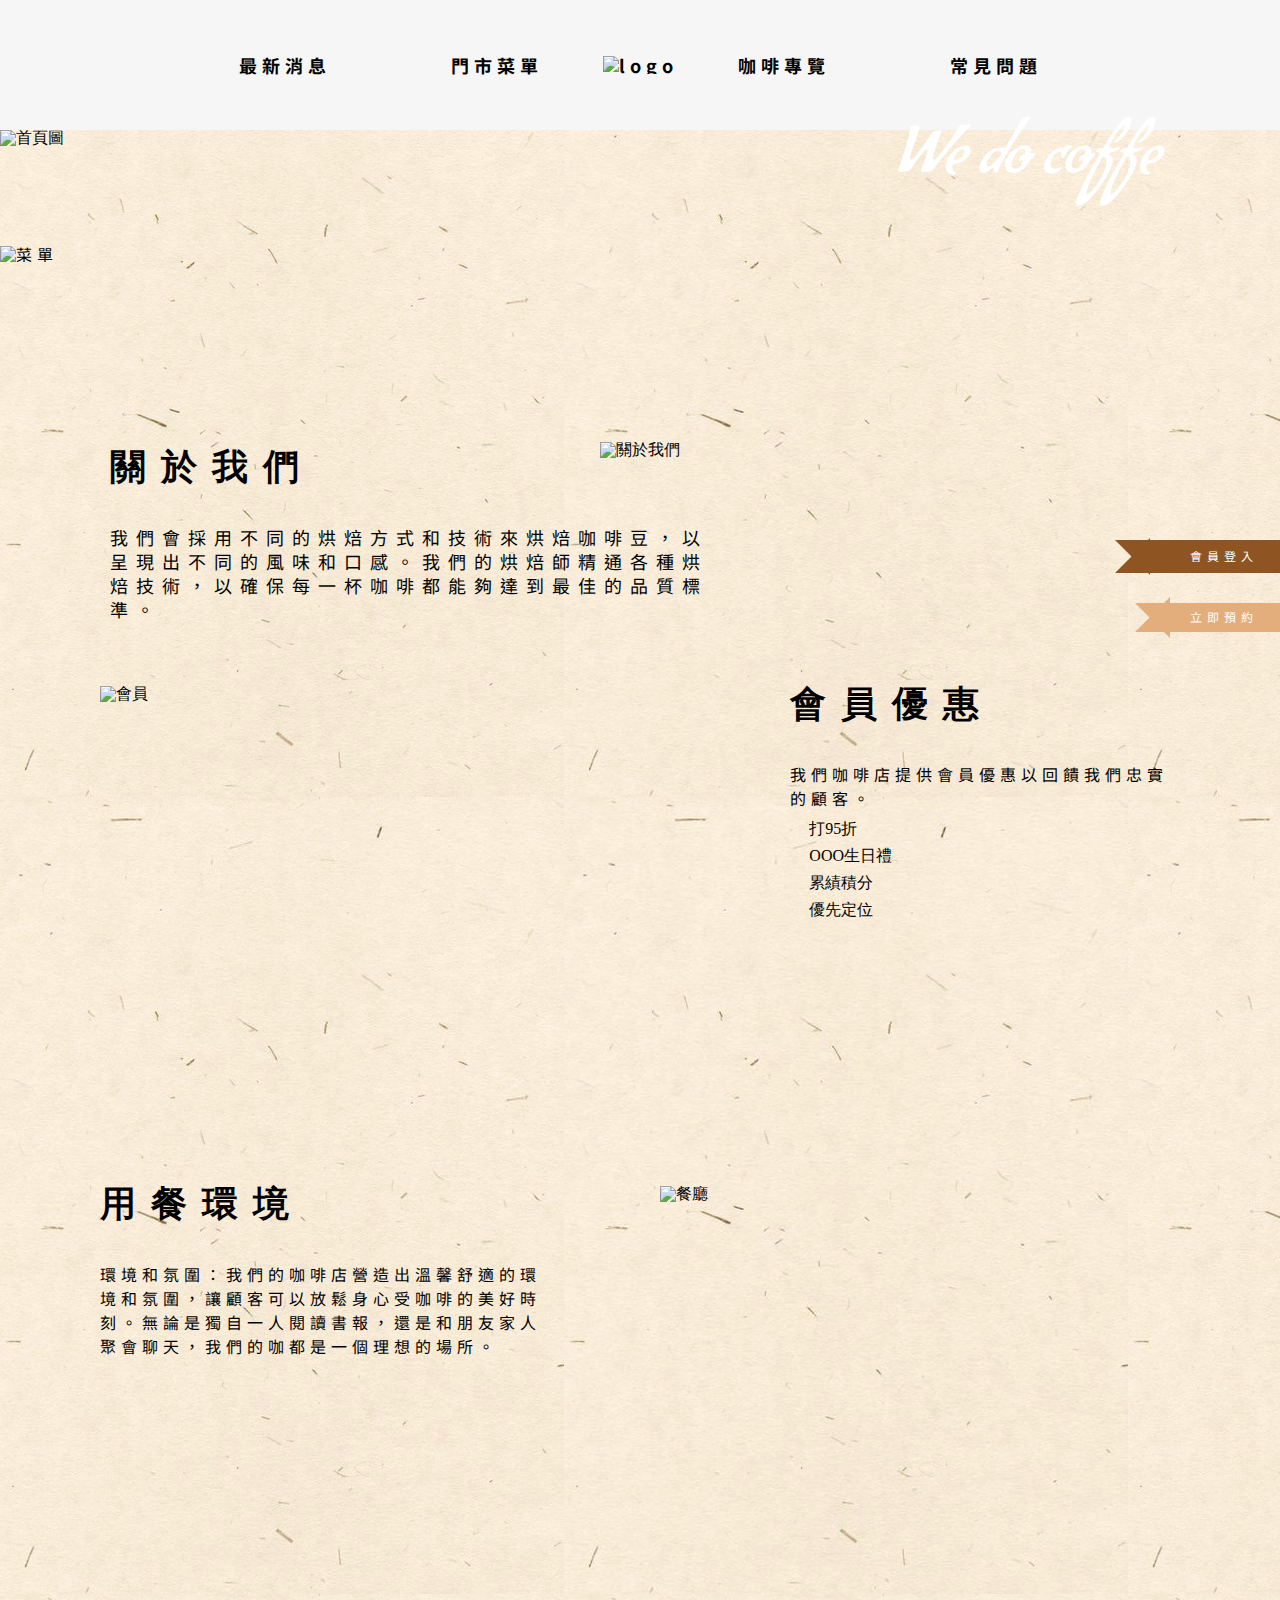
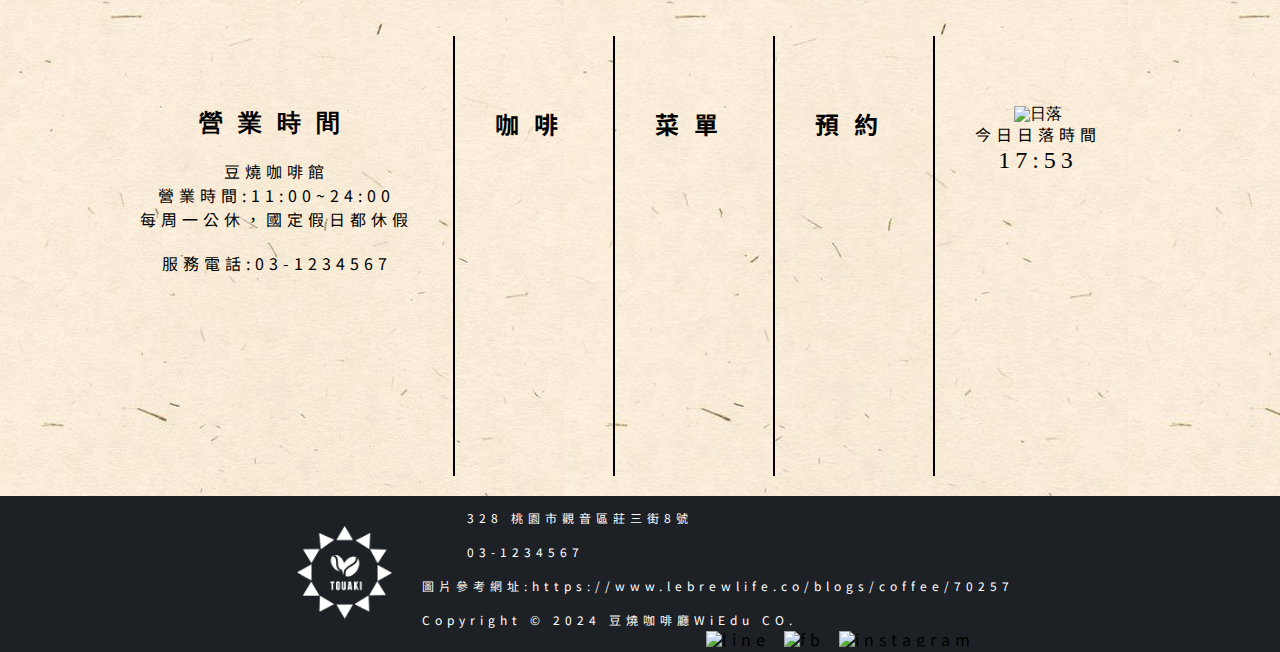
==== project/index.html @ 34b53d7e "專案" ====
<!DOCTYPE html>
<html lang="en">
<head>
    <meta charset="UTF-8">
    <meta name="viewport" content="width=device-width, initial-scale=1.0">
    <title>Document</title>
    <link rel="stylesheet" href="reset.css">
    <link rel="stylesheet" href="project.css">
    <link rel="preconnect" href="https://fonts.googleapis.com">
    <link rel="preconnect" href="https://fonts.gstatic.com" crossorigin>
    <link href="https://fonts.googleapis.com/css2?family=Condiment&display=swap" rel="stylesheet">
    <link rel="stylesheet" href="https://cdnjs.cloudflare.com/ajax/libs/font-awesome/6.5.2/css/all.min.css" integrity="sha512-SnH5WK+bZxgPHs44uWIX+LLJAJ9/2PkPKZ5QiAj6Ta86w+fsb2TkcmfRyVX3pBnMFcV7oQPJkl9QevSCWr3W6A==" crossorigin="anonymous" referrerpolicy="no-referrer" />
    <link rel="preconnect" href="https://fonts.googleapis.com">
    <link rel="preconnect" href="https://fonts.gstatic.com" crossorigin>
    <link href="https://fonts.googleapis.com/css2?family=Noto+Sans+TC:wght@100..900&display=swap" rel="stylesheet">

</head>
<body>
        <div class="head">
            <nav>
                <a href="#"><span data-txt="最新消息">最新消息</span></a>
                <a href="#"><span data-txt="門市菜單">門市菜單</span></a>
                <a href="#" class="logo"><img src="/photo/touaki (2).png" alt="logo"></a>
                <a href="#"><span data-txt="咖啡專覽">咖啡專覽</span></a>
                <a href="#"><span data-txt="常見問題">常見問題</span></a>
            </nav>
            <div class="front-img">
                <img src="/photo/db.jpg" alt="首頁圖">
                <span class="text">We do coffe</span>
            </div>
            <div class="ribbon">
                <div class="content">
                    <a href="#">
                        <img src="/photo/member1.png" alt="">會員登入</div>
                    </a>
                </div>
            <div class="ribbons">
                <div class="content-rib">
                    <a href="#">
                        <img src="/photo/datd.png" alt="">立即預約</div>
                    </a>
                </div>
        </div>
        <div class="contents">
            <div class="menu-a">
                <a href="#" >
                    <img src="/photo/Group 217.jpg" alt="菜單">
                </a>
            </div>
            <div class="about">
            <div class="about-text">
                <h3>關於我們</h3>
                <p class="lines">我們會採用不同的烘焙方式和技術來烘焙咖啡豆，以呈現出不同的風味和口感。我們的烘焙師精通各種烘焙技術，以確保每一杯咖啡都能夠達到最佳的品質標準。</p>
            </div>
            <div class="about-img">
                <img src="/photo/aboutcoffe.png" alt="關於我們">
            </div>
            </div>   
            <div class="member">
                <img src="/photo/threecoffe.jpg" alt="會員">
                <div class="member-text">
                    <h3>會員優惠</h3>
                    <p>我們咖啡店提供會員優惠以回饋我們忠實的顧客。</p>
                    <ul class="member-li">
                        <li><img src="/photo/Group.png" alt="">打95折</li>
                        <li><img src="/photo/Vector.png" alt="">OOO生日禮</li>
                        <li><img src="/photo/Vector (1).png" alt="">累績積分</li>
                        <li><img src="/photo/clarity_calendar-line.png" alt="">優先定位</li>
                    </ul>
                </div>
            </div>
            <div class="meal">
                <div class="meal-text">
                    <h3>用餐環境</h3>
                    <p>環境和氛圍：我們的咖啡店營造出溫馨舒適的環境和氛圍，讓顧客可以放鬆身心受咖啡的美好時刻。無論是獨自一人閱讀書報，還是和朋友家人聚會聊天，我們的咖都是一個理想的場所。</p></div>  
                    <div class="meal-img">
                        <img src="/photo/cafe-restaurant-.jpg" alt="餐廳">
                    </div>
                </div>
            </div>  
            <div class="footer">
                <div class="opentime">
                    <i class="fa-regular fa-clock"></i>
                    <h3>營業時間</h3>
                    <p>
                    豆燒咖啡館 
                    營業時間:11:00~24:00
                    每周一公休，國定假日都休假
                    </p>
                    <p>服務電話:03-1234567</p>
                </div>
                <div class="cafe">
                    <a href="#">
                        <i class="fa-solid fa-mug-saucer"></i>
                        <h3>咖啡</h3>
                    </a>
                </div>
                <div class="menu-link">
                    <a href="#">
                        <i class="fa-solid fa-utensils"></i>
                        <h3>菜單</h3>
                    </a>
                </div>
                <div class="reserve">
                    <a href="#">
                        <i class="fa-regular fa-calendar"></i>
                        <h3>預約</h3>
                    </a>
                </div>
                <div class="time">
                    <img src="/photo/solar_sun-fog-linear.png" alt="日落">
                    <p>今日日落時間</p>
                    <p class="time-nb">17:53</p>
                </div>
            </div>
            <div class="footer-logo">
                <img src="photo/touaki.png" alt="logo">
                <div class="address">
                    <div class="logo-map"><img src="/photo/phone.png" alt=""><p>328 桃園市觀音區莊三街8號</p></div>
                    <div class="logo-phone"><img src="/photo/map.png" alt=""><p>03-1234567</p></div>
                    <p>圖片參考網址:https://www.lebrewlife.co/blogs/coffee/70257</p>
                    <p>Copyright © 2024 豆燒咖啡廳WiEdu CO.</p>
                </div>
                <div class="account-icon">
                    <a href="#"><img src="/photo/Vector (4).png" alt="line"></a>
                    <a href="#"><img src="/photo/Vector (2).png" alt="fb"></a>
                    <a href="#"><img src="/photo/Vector (3).png" alt="instagram"></a>
                </div>
            </div>   
        </div>
    </div>
</body>
</html>
---- project/project.css ----
body{
    background-image: url(photo/bgimg.jpg);
    /* position: relative; */
}
nav a{
    font-size: 18px;
    margin: 0 50px;
    font-family: "Noto Sans TC", sans-serif;
    font-optical-sizing: auto; /* 控制字體在不同設備上呈現效果 */
    font-weight: 700; /* Font-weight屬性可以設定字體的粗細變化 */
    font-style: normal;
    overflow: hidden;
    position: relative;
}
nav a span {
    display: block;
    padding: 10px;
    transition: .4s;
}
nav a span::after{ 
    content: attr(data-txt);
    display: block;
    padding: 10px;
    position: absolute;
    left: 0;
    right: 0;
    top: 100%;
    color: #3a3eca;
}
nav a:hover span{
    translate: 0 -100%;/* 重新定義座標位址 */
}
nav {
    background-color: #f6f6f6;
    height: 100px;
    padding: 15px;
    display: flex;
    align-items: center;
    justify-content: center;
}
.front-img {
    width:100%;
    max-width: 100%;
    position: relative;
}
img {
    width: 100%;
}
a{
    color: black;
    letter-spacing: 5px;
    text-decoration: none;
    font-family: "Noto Sans TC", sans-serif;
}
p {
    line-height: 24px;
    letter-spacing: 5px;/* 文字間距 */
    font-family: "Noto Sans TC", sans-serif;
    
}
.menu-a {
    margin: 100px 0px;
    /* background-color: #fa0; */
}
.menu-a a {
    display: inline-block; /* 让a元素成为區塊元素 */
    transition: opacity 0.3s; /* 添加渡過效果 */
}

.menu-a a:hover {
    opacity: 0.5; /* 设置悬停时的透明度 */
}
.text {
    font-size: 64px;
    color: #fff;
    position: absolute; 
    top: 15%;
    left: 70%; 
    width: 30%;
    text-align: start;
    font-family: "Condiment", cursive;
}
.logo {
    margin: 0px;
}
.ribbon {
    position: relative;
    position: fixed;
    top:60%;
    right: 0;
    width: 100px;
    padding: 10px 0px 10px 30px;
    background: #8E5421;
    font-size: 12px;
}
.content-rib a:hover , .content a:hover{
    color: #0b0b0b;
}
.content a , .content-rib a{
    color: #fff;
    margin-right: 5px;
    text-decoration : none;
}
.content:before {
    content: "";
    position: absolute;
    border-style: solid;
    border-color: #8E5421 transparent;
    top: 0px ;
    left: -35px;
    border-width: 35px 0 0 35px;
}
.content:after {
    content: "";
    position: absolute;
    border-style: solid;
    border-color: #8E5421 transparent;
    bottom: 0px;
    left: -35px;
    border-width: 0px 0px 35px 35px;
}
.ribbon img {
    width: 12px;
    margin-right: 10px;
    padding-top: 5px;
}
.ribbons {
    position: relative;
    position: fixed;
    top:67%;
    right: 0;
    width: 100px;
    padding: 8px 0px 8px 10px; 
    background: #E4AD7C;
    font-size: 12px;
}
.content-rib:before {
    content: "";
    position: absolute;
    border-style: solid;
    border-color: #E4AD7C transparent;
    top: 0px ;
    left: -35px;
    border-width: 35px 0 0 35px;
}
.content-rib:after{
    content: "";
    position: absolute;
    border-style: solid;
    border-color: #E4AD7C transparent;
    bottom: 0px;
    left: -35px;
    border-width: 0px 0px 35px 35px;
}
.ribbons img {
    width: 12px;
    margin-right: 10px;
    padding-top: 7px;
}
/* 關於我們 */
.about {
    display: flex;
}
.about-img img {
width: 100%;
height: auto;
/* background-color: blue; */
}
.about{
    display: flex;
    align-items: center;
    margin-bottom: 150px;
}
.about-text{
    text-align: left;
    width: 600px;
    position: relative;
    left:110px;
    top: 85px;
}

h3 {
    font-size: 36px;
    font-weight: bold;
    padding: 0 0 40px;
    letter-spacing: 15px;
    
}
.lines {
    font-size: 18px;
    letter-spacing: 8px;
}
/* 會員優惠 */
.member {
    display: flex;
    text-align: left;
    margin:0 100px;
}
.member .member-text img {
width: 14px;
height: 14px;
}
.member img {
    width: 700px;
    height: 400px;
    max-width: 100%;
    object-fit: cover; /* 適應到其使用高度和寬度確定的方塊 */
}
.member-text{
    margin-left: 100px ;
}
.member-li img{
    padding-right: 5px;
    margin-top:10px ;
    max-width: 100%;
}
/* 用餐環境 */
.meal {
    display: flex;
    margin: 100px;
    margin-bottom: 50px;
}
.meal-text{
    width: 460px;
    padding-right: 100px;
    
}
.meal-img{
    height: 400px;
}
/* 頁尾 */
.footer {
    display: flex;
    margin: 20px 100px;
    text-align: center;
    align-items: center;
}
.footer h3{
    font-size: 24px;
    padding: 0;
}
.footer i{
    font-size: 35px;
    margin-bottom: 20px;
    margin-right: 8px;
}
.cafe i , .menu-link i , .reserve i {
    padding-top: 60px;
}
.footer > div {
    height: 40vh;
    padding: 40px;
    border-right: 2px solid black;
}
.time img {
    width: 80px;
    padding-top: 30px;
}
.footer .time  {
    border: none;
}
.time-nb {
    font-family: "Red Hat Display";
    line-height: 1.2;
    font-weight: 500;
    font-size: 24px;
}
.opentime p{
    white-space: pre-line; /*合併空白序列，但是保留换行。*/
    margin-bottom: 20px;
}
.footer-logo {
    background-color: #1D2126;
    display: flex;
    justify-content: center;
    position: relative;
}
.logo-map ,.logo-phone{
    display: flex;
    align-items: center;
}
.footer-logo .address p{
    padding-top: 10px;
    color: #fff;
    font-size: 12px;
    
}
.address img{
    width: 25px;
    padding: 10px;
}
.footer-logo >img {
    width: 95px;
    margin: 30px;
    max-width: 100%;
}
.account-icon{
    position: absolute;
    right: 300px;
    bottom: 0px;
}
.account-icon img{
    width: 15px;
    padding: 5px;
}
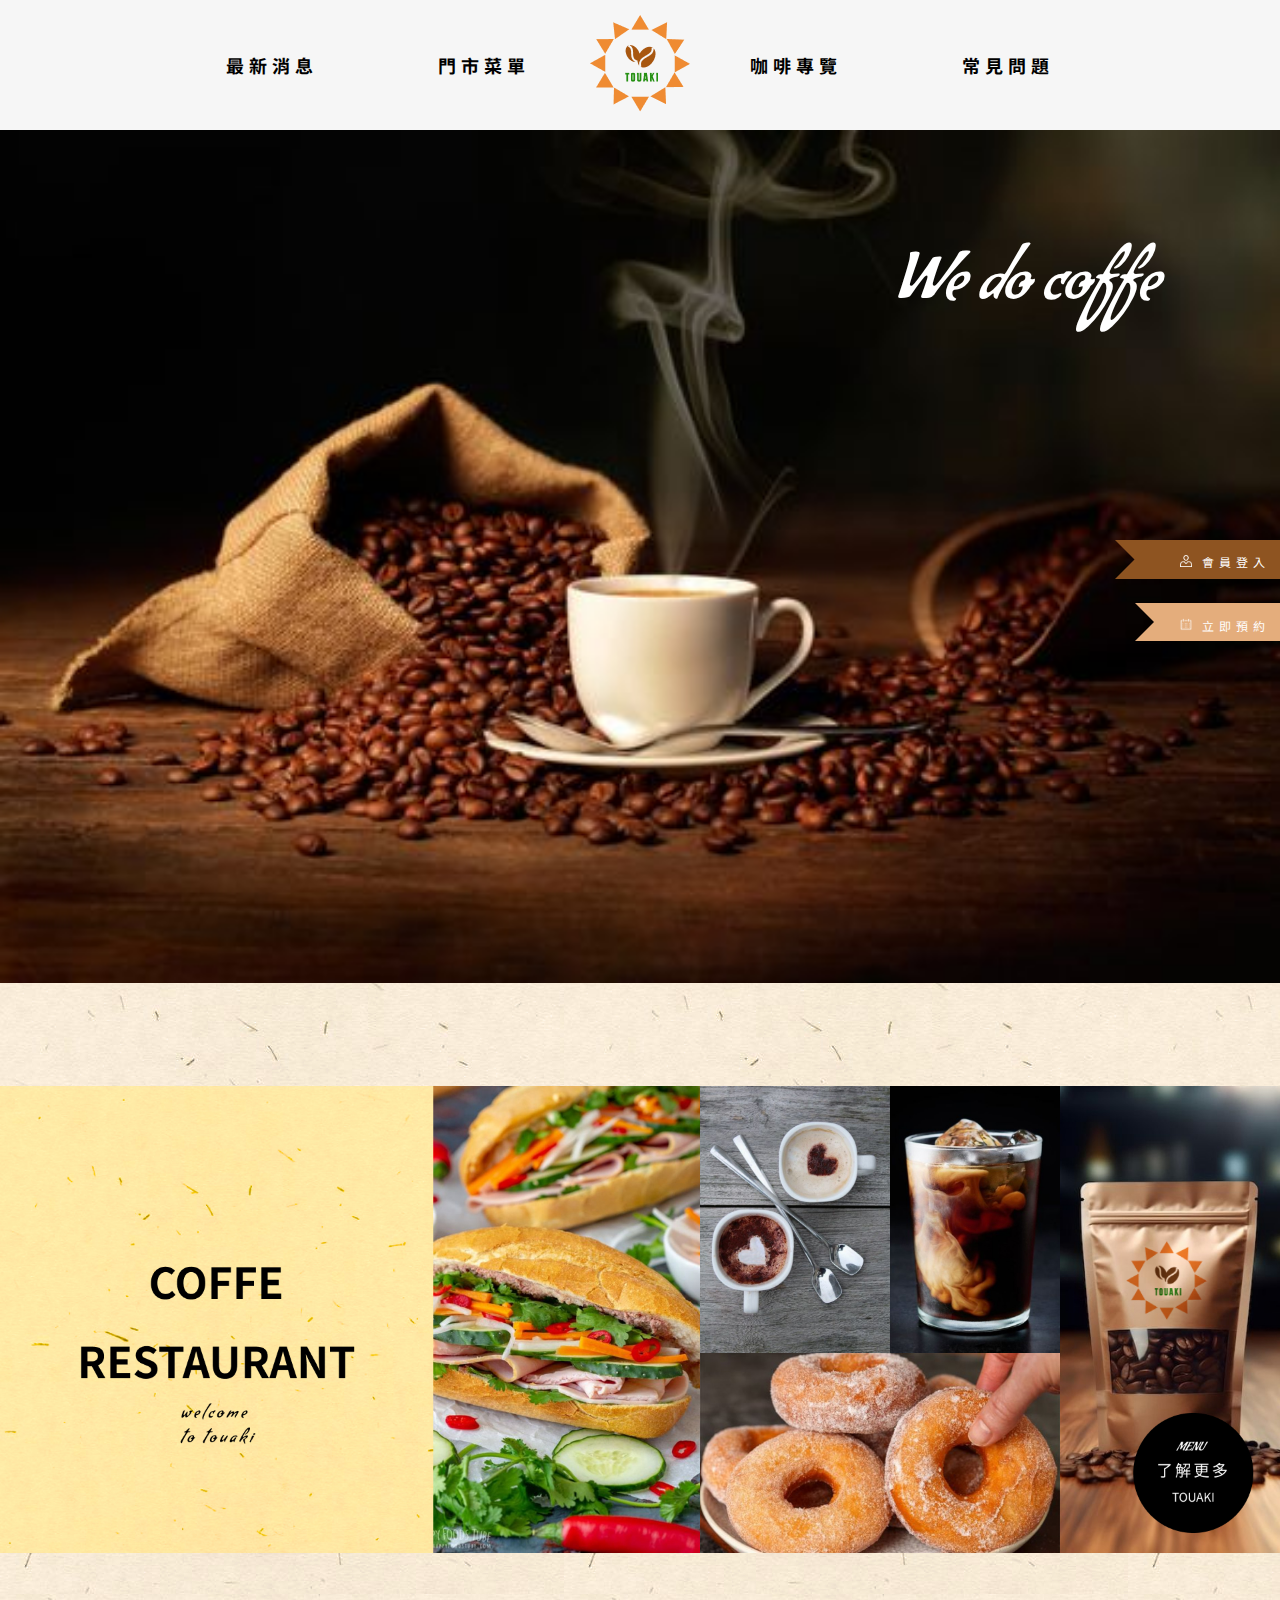
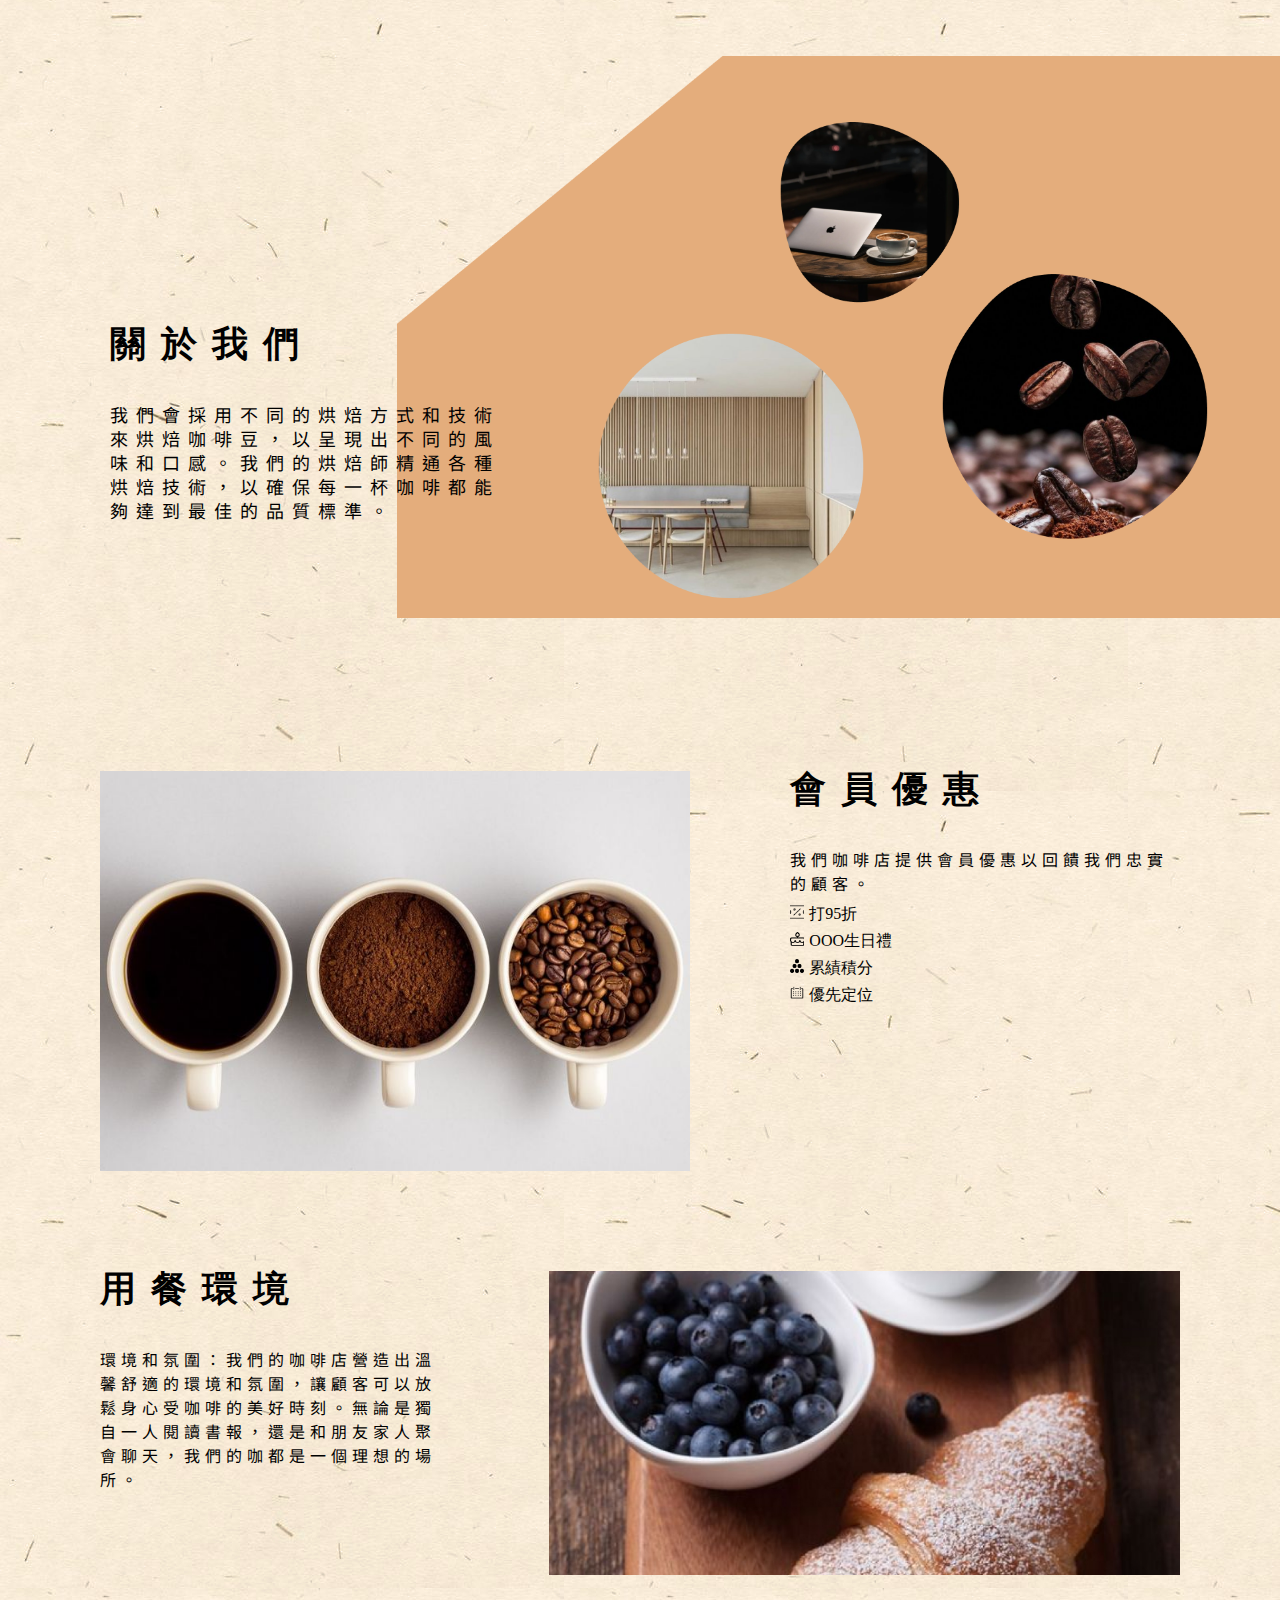
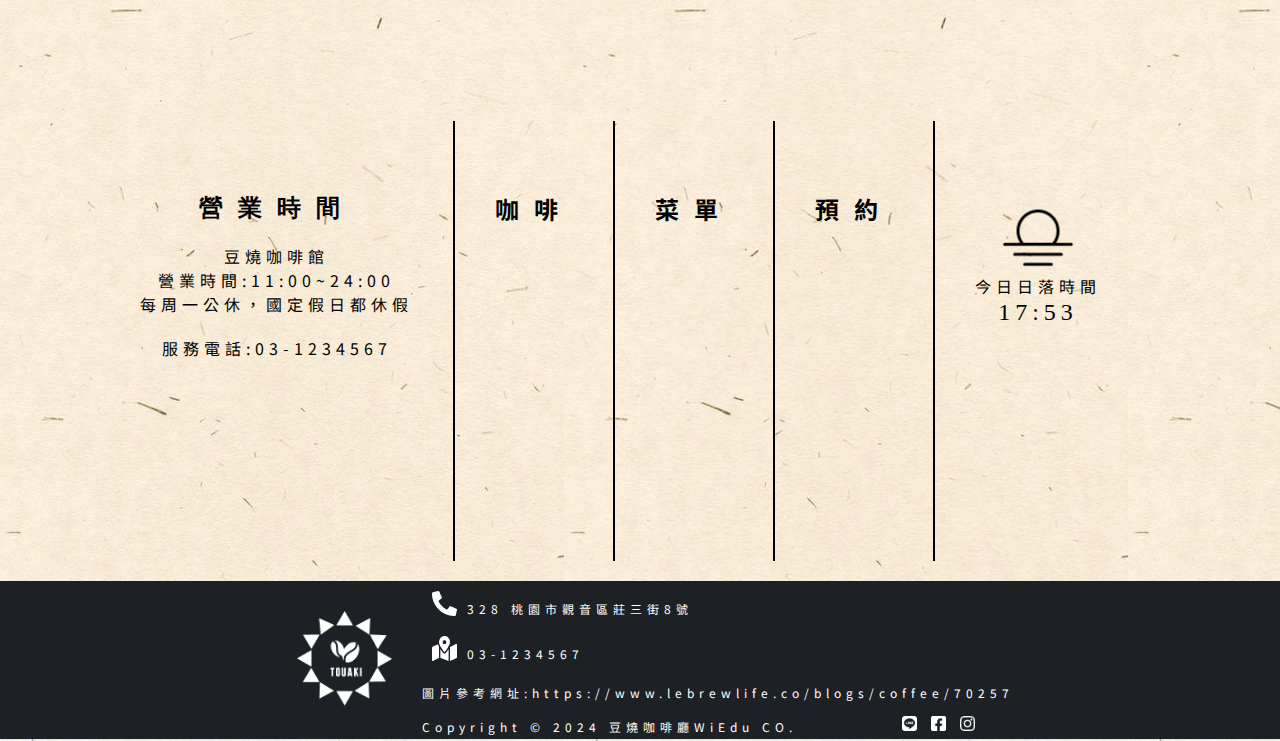
==== commit 2a125757: "1234" ====
--- a/project/index.html
+++ b/project/index.html
@@ -20,31 +20,31 @@
             <nav>
                 <a href="#"><span data-txt="最新消息">最新消息</span></a>
                 <a href="#"><span data-txt="門市菜單">門市菜單</span></a>
-                <a href="#" class="logo"><img src="/photo/touaki (2).png" alt="logo"></a>
+                <a href="#" class="logo"><img src="photo/touaki (2).png" alt="logo"></a>
                 <a href="#"><span data-txt="咖啡專覽">咖啡專覽</span></a>
                 <a href="#"><span data-txt="常見問題">常見問題</span></a>
             </nav>
             <div class="front-img">
-                <img src="/photo/db.jpg" alt="首頁圖">
+                <img src="photo/db.jpg" alt="首頁圖">
                 <span class="text">We do coffe</span>
             </div>
             <div class="ribbon">
                 <div class="content">
                     <a href="#">
-                        <img src="/photo/member1.png" alt="">會員登入</div>
+                        <img src="photo/member1.png" alt="">會員登入</div>
                     </a>
                 </div>
             <div class="ribbons">
                 <div class="content-rib">
                     <a href="#">
-                        <img src="/photo/datd.png" alt="">立即預約</div>
+                        <img src="photo/datd.png" alt="">立即預約</div>
                     </a>
                 </div>
         </div>
         <div class="contents">
             <div class="menu-a">
                 <a href="#" >
-                    <img src="/photo/Group 217.jpg" alt="菜單">
+                    <img src="photo/Group 217.jpg" alt="菜單">
                 </a>
             </div>
             <div class="about">
@@ -53,19 +53,19 @@
                 <p class="lines">我們會採用不同的烘焙方式和技術來烘焙咖啡豆，以呈現出不同的風味和口感。我們的烘焙師精通各種烘焙技術，以確保每一杯咖啡都能夠達到最佳的品質標準。</p>
             </div>
             <div class="about-img">
-                <img src="/photo/aboutcoffe.png" alt="關於我們">
+                <img src="photo/aboutcoffe.png" alt="關於我們">
             </div>
             </div>   
             <div class="member">
-                <img src="/photo/threecoffe.jpg" alt="會員">
+                <img src="photo/threecoffe.jpg" alt="會員">
                 <div class="member-text">
                     <h3>會員優惠</h3>
                     <p>我們咖啡店提供會員優惠以回饋我們忠實的顧客。</p>
                     <ul class="member-li">
-                        <li><img src="/photo/Group.png" alt="">打95折</li>
-                        <li><img src="/photo/Vector.png" alt="">OOO生日禮</li>
-                        <li><img src="/photo/Vector (1).png" alt="">累績積分</li>
-                        <li><img src="/photo/clarity_calendar-line.png" alt="">優先定位</li>
+                        <li><img src="photo/Group.png" alt="">打95折</li>
+                        <li><img src="photo/Vector.png" alt="">OOO生日禮</li>
+                        <li><img src="photo/Vector (1).png" alt="">累績積分</li>
+                        <li><img src="photo/clarity_calendar-line.png" alt="">優先定位</li>
                     </ul>
                 </div>
             </div>
@@ -74,7 +74,7 @@
                     <h3>用餐環境</h3>
                     <p>環境和氛圍：我們的咖啡店營造出溫馨舒適的環境和氛圍，讓顧客可以放鬆身心受咖啡的美好時刻。無論是獨自一人閱讀書報，還是和朋友家人聚會聊天，我們的咖都是一個理想的場所。</p></div>  
                     <div class="meal-img">
-                        <img src="/photo/cafe-restaurant-.jpg" alt="餐廳">
+                        <img src="photo/cafe-restaurant-.jpg" alt="餐廳">
                     </div>
                 </div>
             </div>  
@@ -108,7 +108,7 @@
                     </a>
                 </div>
                 <div class="time">
-                    <img src="/photo/solar_sun-fog-linear.png" alt="日落">
+                    <img src="photo/solar_sun-fog-linear.png" alt="日落">
                     <p>今日日落時間</p>
                     <p class="time-nb">17:53</p>
                 </div>
@@ -116,15 +116,15 @@
             <div class="footer-logo">
                 <img src="photo/touaki.png" alt="logo">
                 <div class="address">
-                    <div class="logo-map"><img src="/photo/phone.png" alt=""><p>328 桃園市觀音區莊三街8號</p></div>
-                    <div class="logo-phone"><img src="/photo/map.png" alt=""><p>03-1234567</p></div>
+                    <div class="logo-map"><img src="photo/phone.png" alt=""><p>328 桃園市觀音區莊三街8號</p></div>
+                    <div class="logo-phone"><img src="photo/map.png" alt=""><p>03-1234567</p></div>
                     <p>圖片參考網址:https://www.lebrewlife.co/blogs/coffee/70257</p>
                     <p>Copyright © 2024 豆燒咖啡廳WiEdu CO.</p>
                 </div>
                 <div class="account-icon">
-                    <a href="#"><img src="/photo/Vector (4).png" alt="line"></a>
-                    <a href="#"><img src="/photo/Vector (2).png" alt="fb"></a>
-                    <a href="#"><img src="/photo/Vector (3).png" alt="instagram"></a>
+                    <a href="#"><img src="photo/Vector (4).png" alt="line"></a>
+                    <a href="#"><img src="photo/Vector (2).png" alt="fb"></a>
+                    <a href="#"><img src="photo/Vector (3).png" alt="instagram"></a>
                 </div>
             </div>   
         </div>
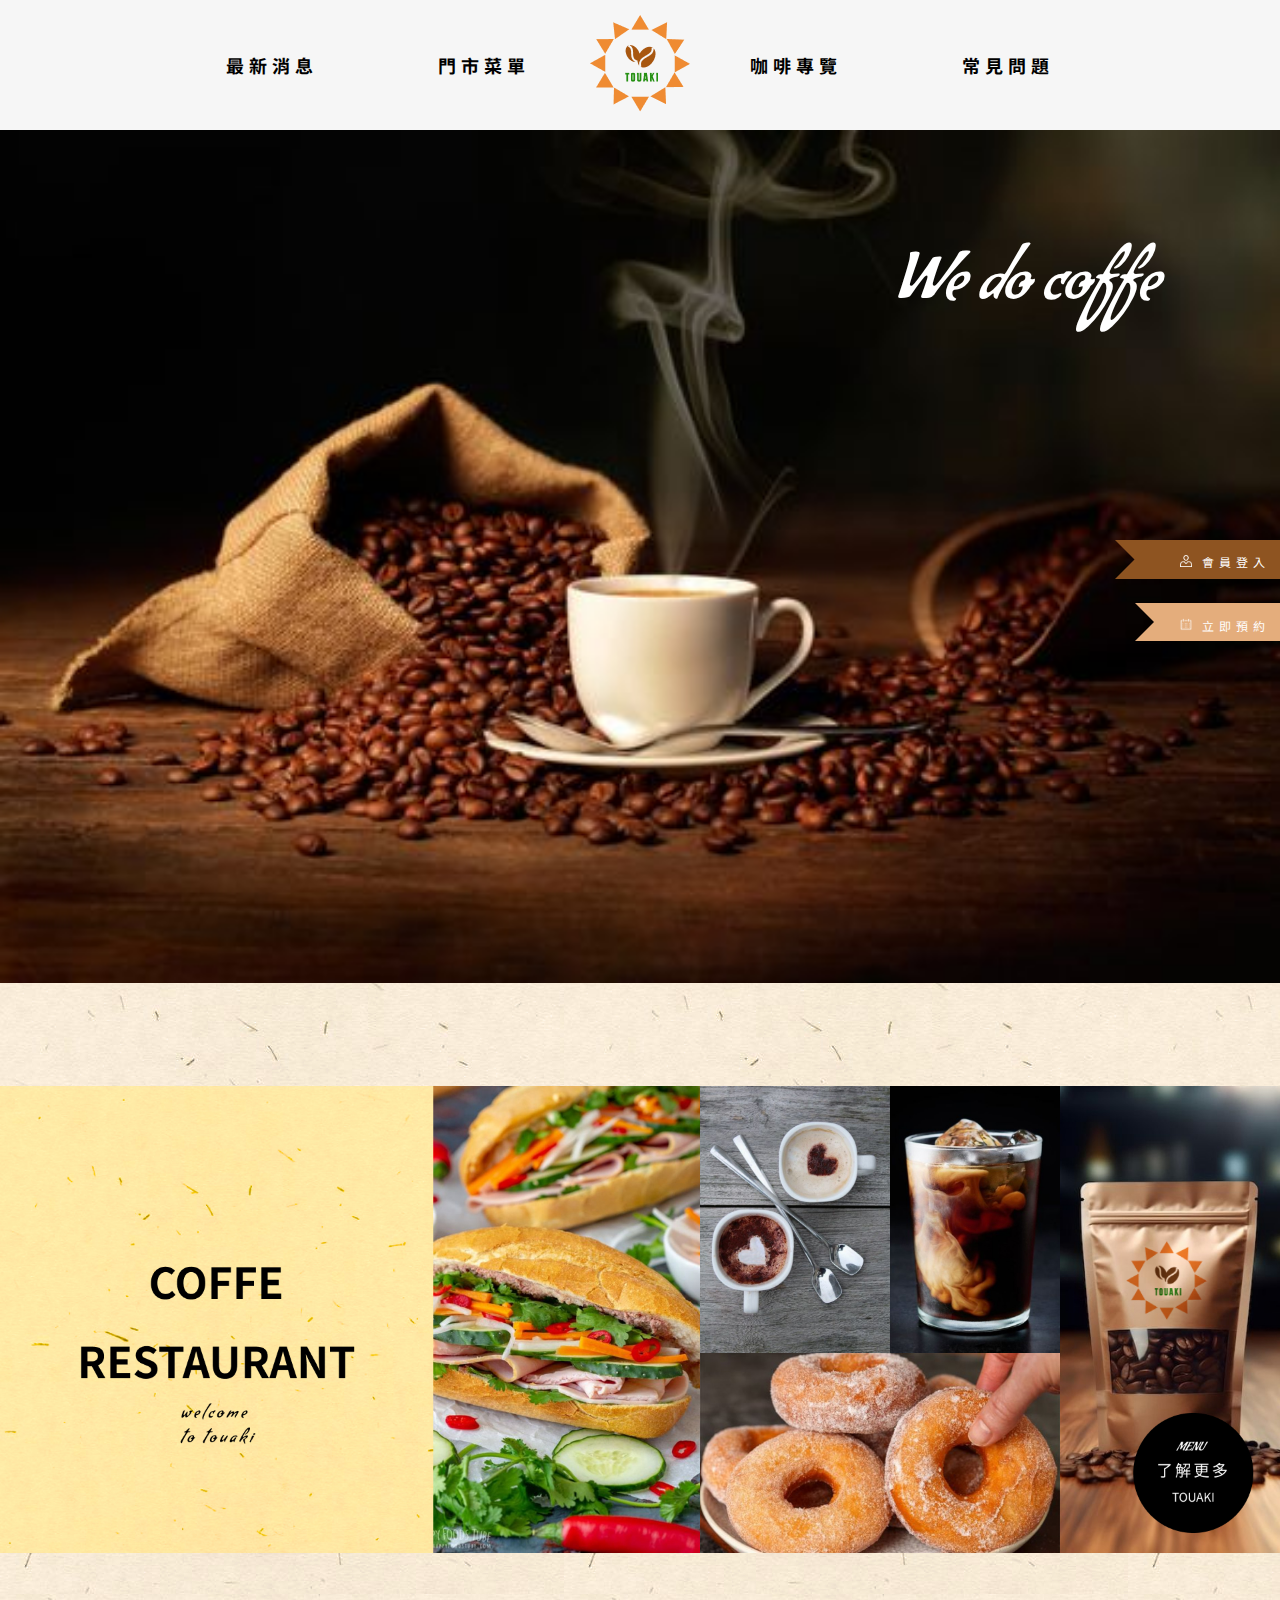
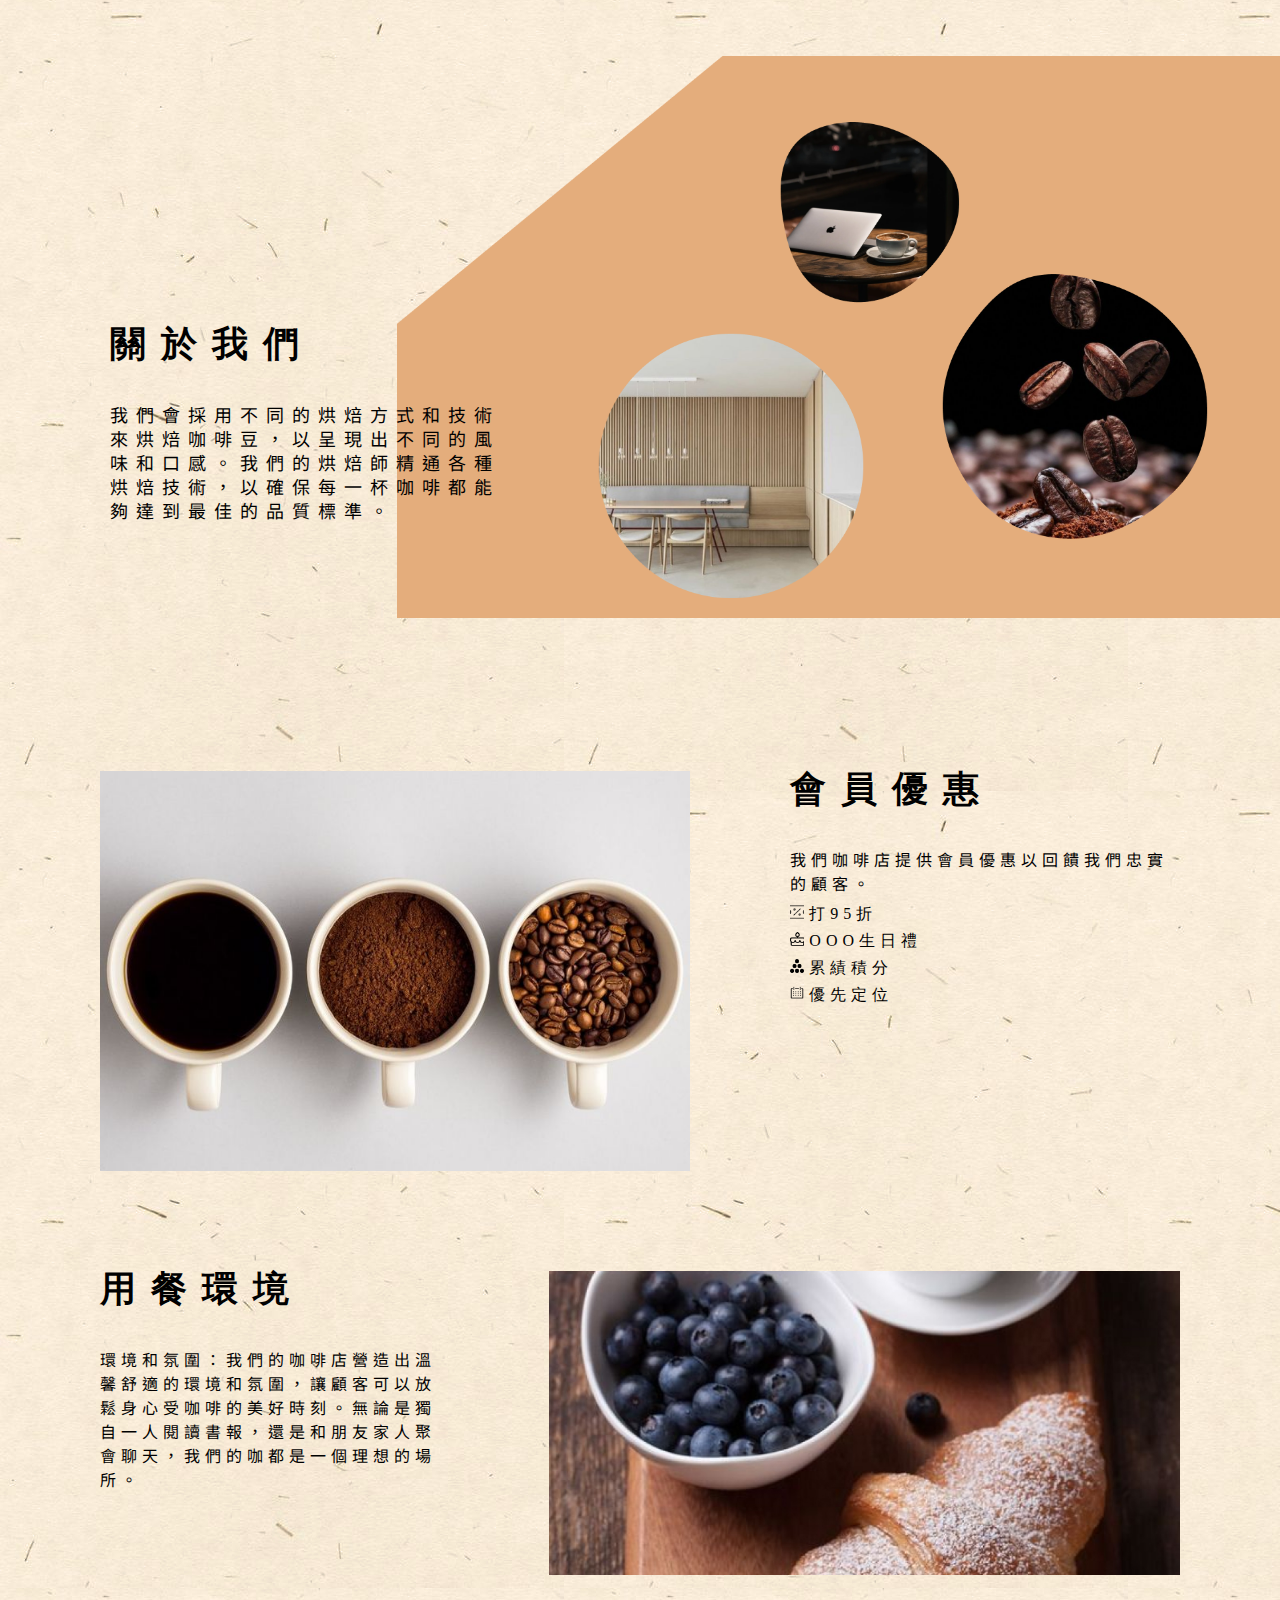
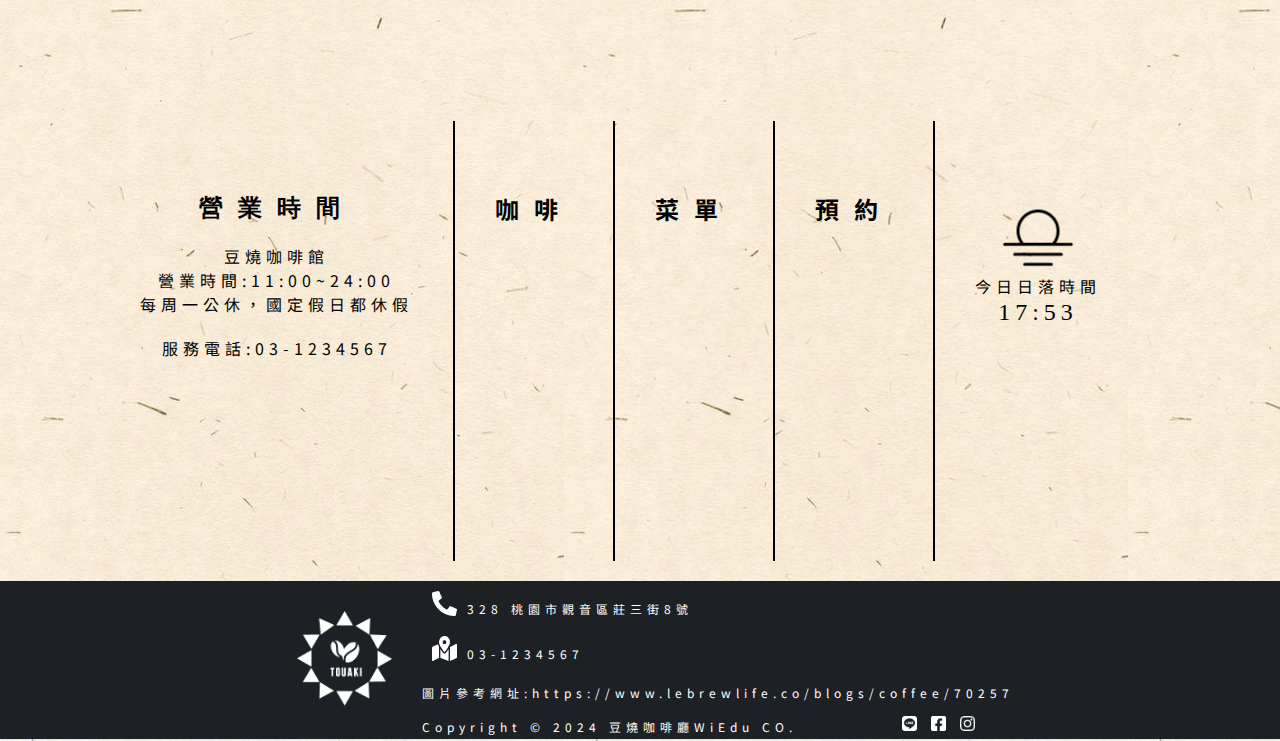
==== commit f71aa3c3: "111" ====
--- a/project/index.html
+++ b/project/index.html
@@ -18,9 +18,9 @@
 <body>
         <div class="head">
             <nav>
-                <a href="#"><span data-txt="最新消息">最新消息</span></a>
+                <a href="https://rahaydn.github.io/cid101/project/news.html"><span data-txt="最新消息">最新消息</span></a>
                 <a href="#"><span data-txt="門市菜單">門市菜單</span></a>
-                <a href="#" class="logo"><img src="photo/touaki (2).png" alt="logo"></a>
+                <a href="https://rahaydn.github.io/cid101/project/index.html" class="logo"><img src="photo/touaki (2).png" alt="logo"></a>
                 <a href="#"><span data-txt="咖啡專覽">咖啡專覽</span></a>
                 <a href="#"><span data-txt="常見問題">常見問題</span></a>
             </nav>
@@ -62,10 +62,10 @@
                     <h3>會員優惠</h3>
                     <p>我們咖啡店提供會員優惠以回饋我們忠實的顧客。</p>
                     <ul class="member-li">
-                        <li><img src="photo/Group.png" alt="">打95折</li>
-                        <li><img src="photo/Vector.png" alt="">OOO生日禮</li>
-                        <li><img src="photo/Vector (1).png" alt="">累績積分</li>
-                        <li><img src="photo/clarity_calendar-line.png" alt="">優先定位</li>
+                        <li><img src="photo/Group.png" alt=""><span>打95折</span></li>
+                        <li><img src="photo/Vector.png" alt=""><span>OOO生日禮</span></li>
+                        <li><img src="photo/Vector (1).png" alt=""><span>累績積分</span></li>
+                        <li><img src="photo/clarity_calendar-line.png" alt=""><span>優先定位</span></li>
                     </ul>
                 </div>
             </div>
--- a/project/project.css
+++ b/project/project.css
@@ -209,6 +209,12 @@
 .member-text{
     margin-left: 100px ;
 }
+.member-li li{
+    vertical-align:middle
+}
+.member-li span{
+    letter-spacing: 5px;
+}
 .member-li img{
     padding-right: 5px;
     margin-top:10px ;
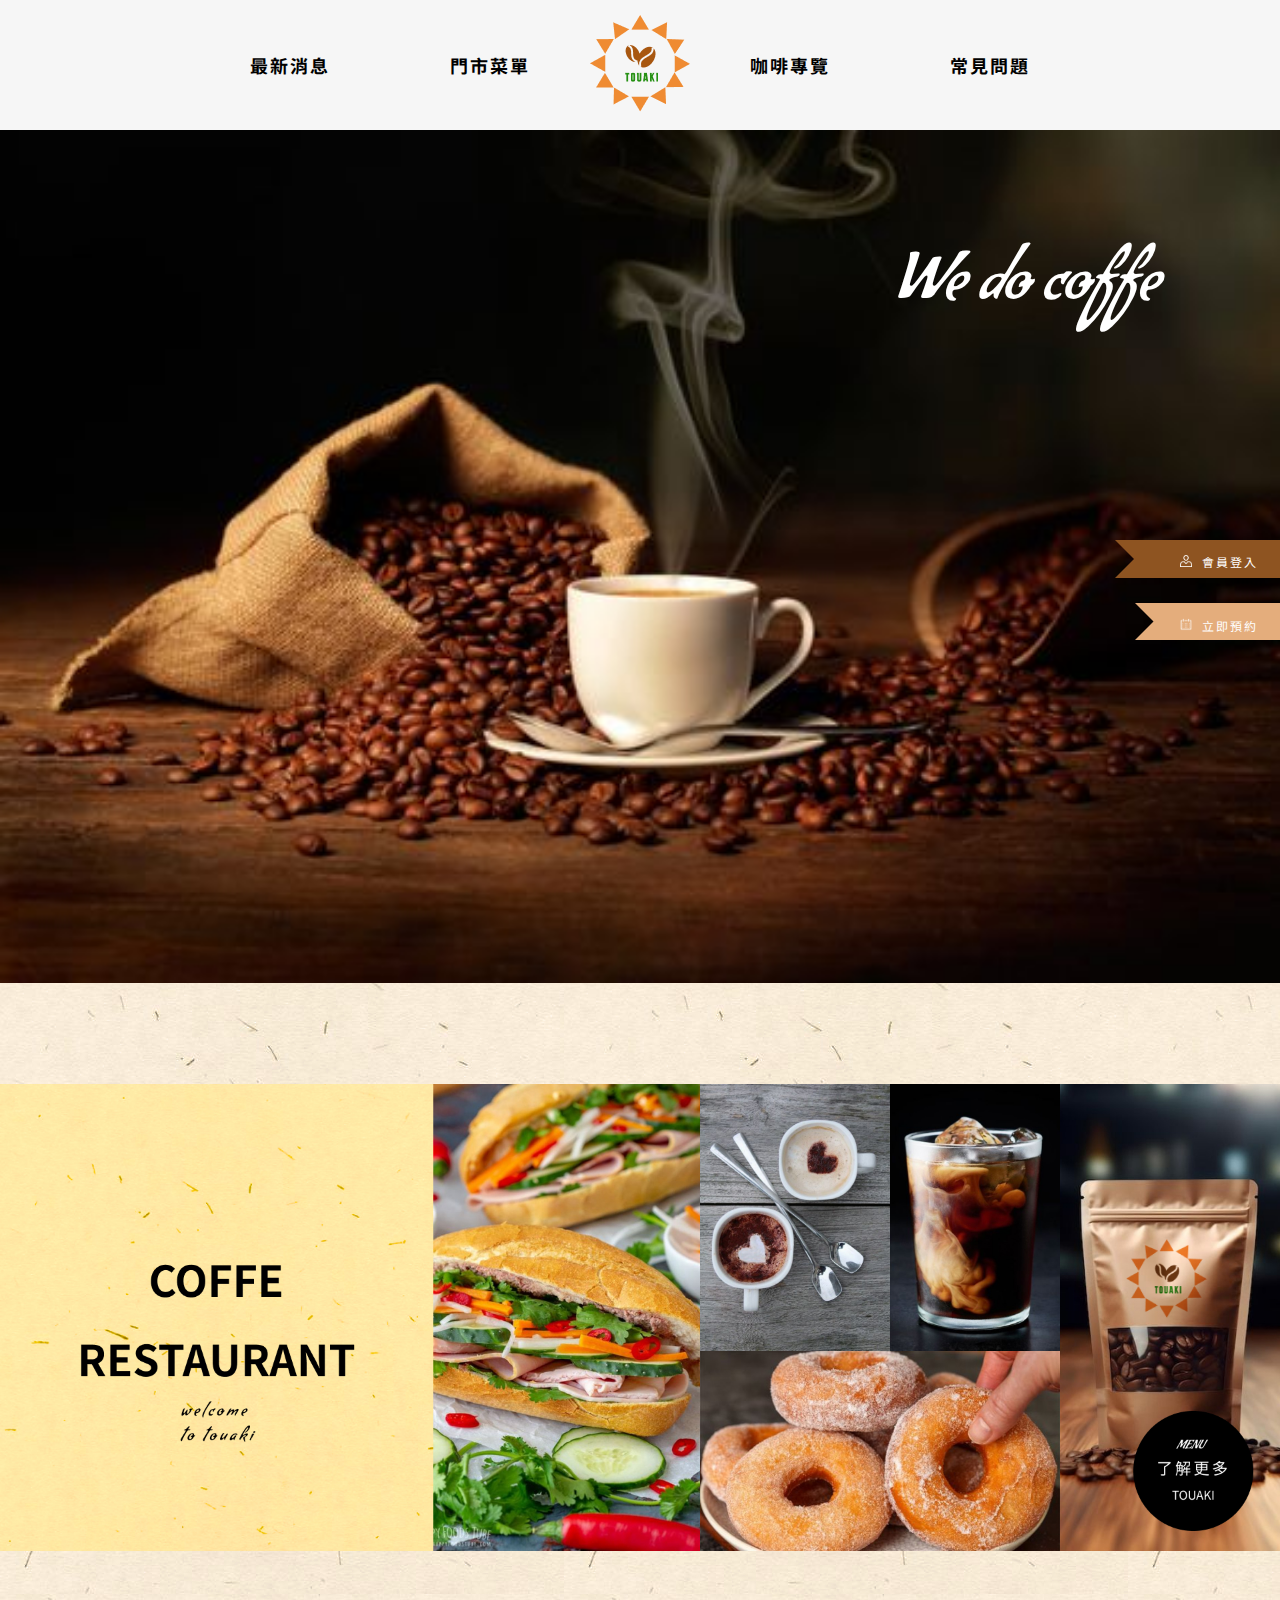
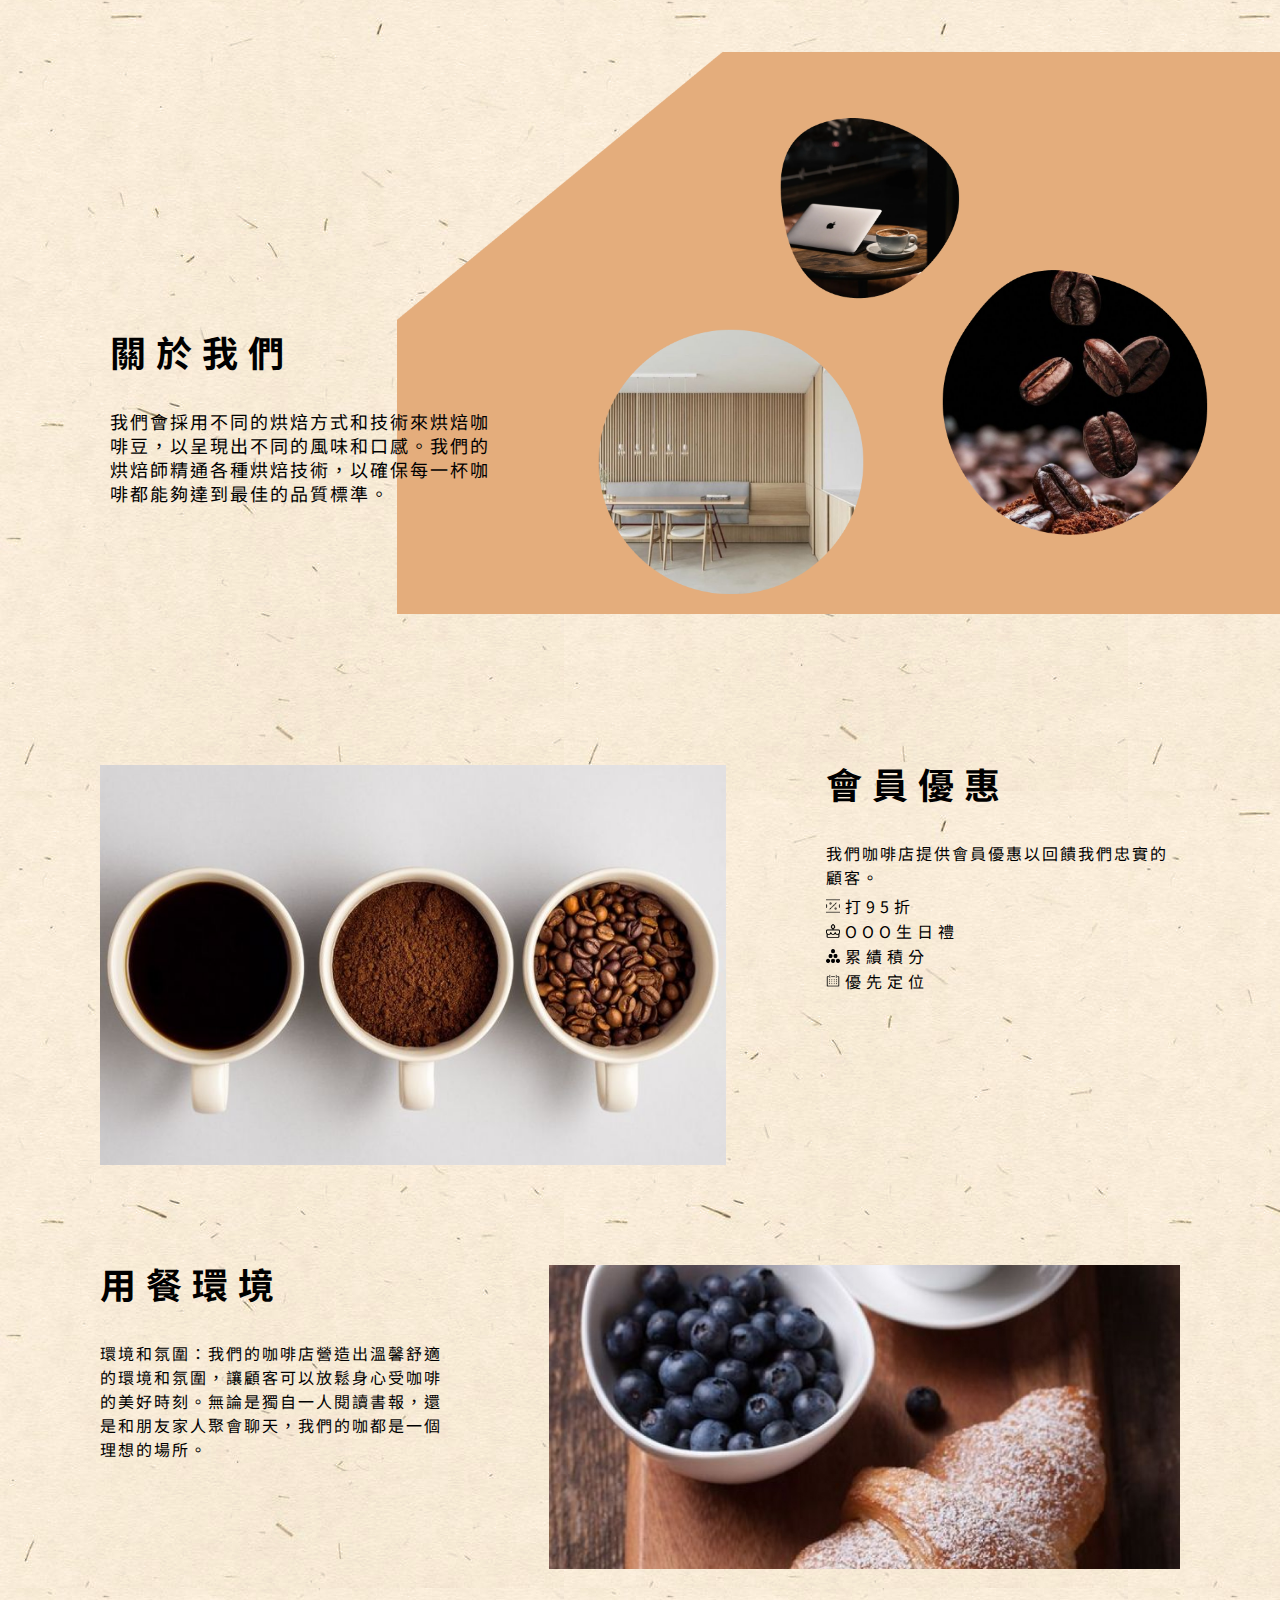
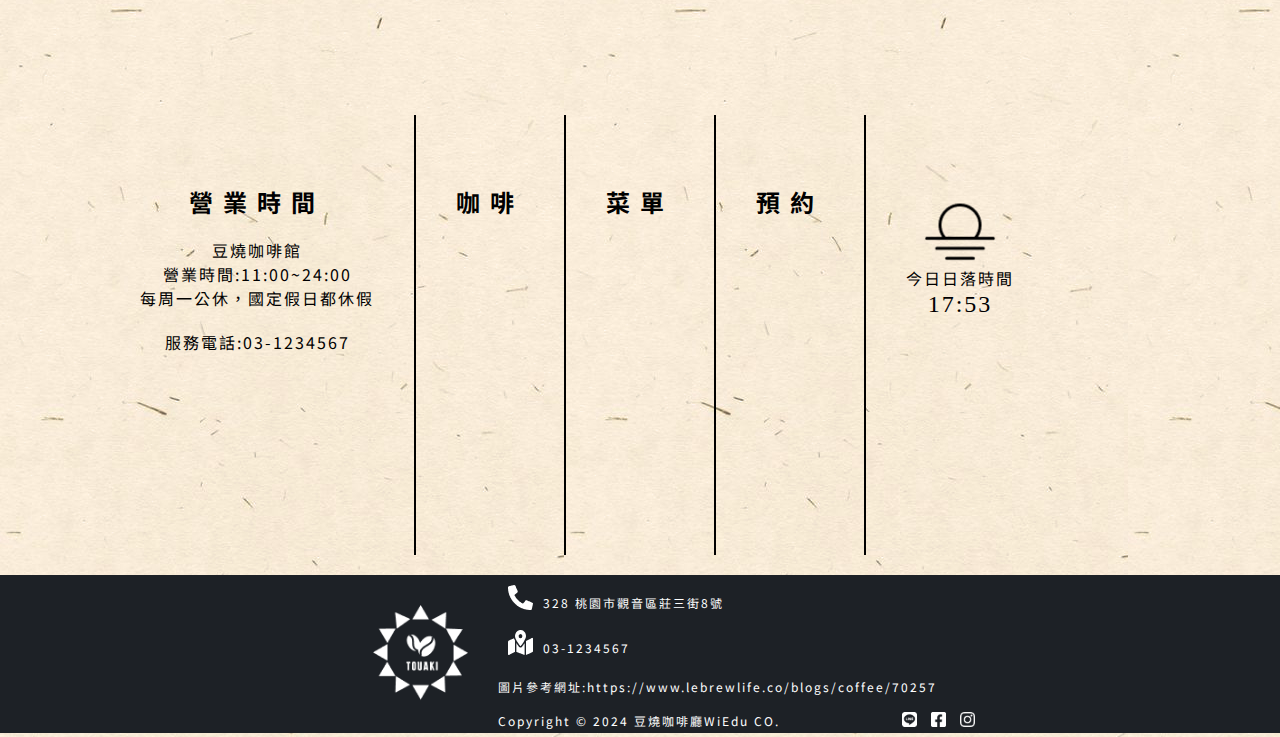
==== commit 5b4399a3: "5678" ====
--- a/project/index.html
+++ b/project/index.html
@@ -19,7 +19,7 @@
         <div class="head">
             <nav>
                 <a href="https://rahaydn.github.io/cid101/project/news.html"><span data-txt="最新消息">最新消息</span></a>
-                <a href="#"><span data-txt="門市菜單">門市菜單</span></a>
+                <a href="https://rahaydn.github.io/cid101/project/menu.html"><span data-txt="門市菜單">門市菜單</span></a>
                 <a href="https://rahaydn.github.io/cid101/project/index.html" class="logo"><img src="photo/touaki (2).png" alt="logo"></a>
                 <a href="#"><span data-txt="咖啡專覽">咖啡專覽</span></a>
                 <a href="#"><span data-txt="常見問題">常見問題</span></a>
@@ -96,7 +96,7 @@
                     </a>
                 </div>
                 <div class="menu-link">
-                    <a href="#">
+                    <a href="https://rahaydn.github.io/cid101/project/menu.html">
                         <i class="fa-solid fa-utensils"></i>
                         <h3>菜單</h3>
                     </a>
--- a/project/project.css
+++ b/project/project.css
@@ -1,11 +1,10 @@
 body{
     background-image: url(photo/bgimg.jpg);
-    /* position: relative; */
+    font-family: "Noto Sans TC", sans-serif;
 }
 nav a{
     font-size: 18px;
     margin: 0 50px;
-    font-family: "Noto Sans TC", sans-serif;
     font-optical-sizing: auto; /* 控制字體在不同設備上呈現效果 */
     font-weight: 700; /* Font-weight屬性可以設定字體的粗細變化 */
     font-style: normal;
@@ -48,13 +47,12 @@
 }
 a{
     color: black;
-    letter-spacing: 5px;
+    letter-spacing: 2px;
     text-decoration: none;
-    font-family: "Noto Sans TC", sans-serif;
 }
 p {
     line-height: 24px;
-    letter-spacing: 5px;/* 文字間距 */
+    letter-spacing: 2px;/* 文字間距 */
     font-family: "Noto Sans TC", sans-serif;
     
 }
@@ -183,12 +181,11 @@
     font-size: 36px;
     font-weight: bold;
     padding: 0 0 40px;
-    letter-spacing: 15px;
+    letter-spacing: 10px;
     
 }
 .lines {
     font-size: 18px;
-    letter-spacing: 8px;
 }
 /* 會員優惠 */
 .member {
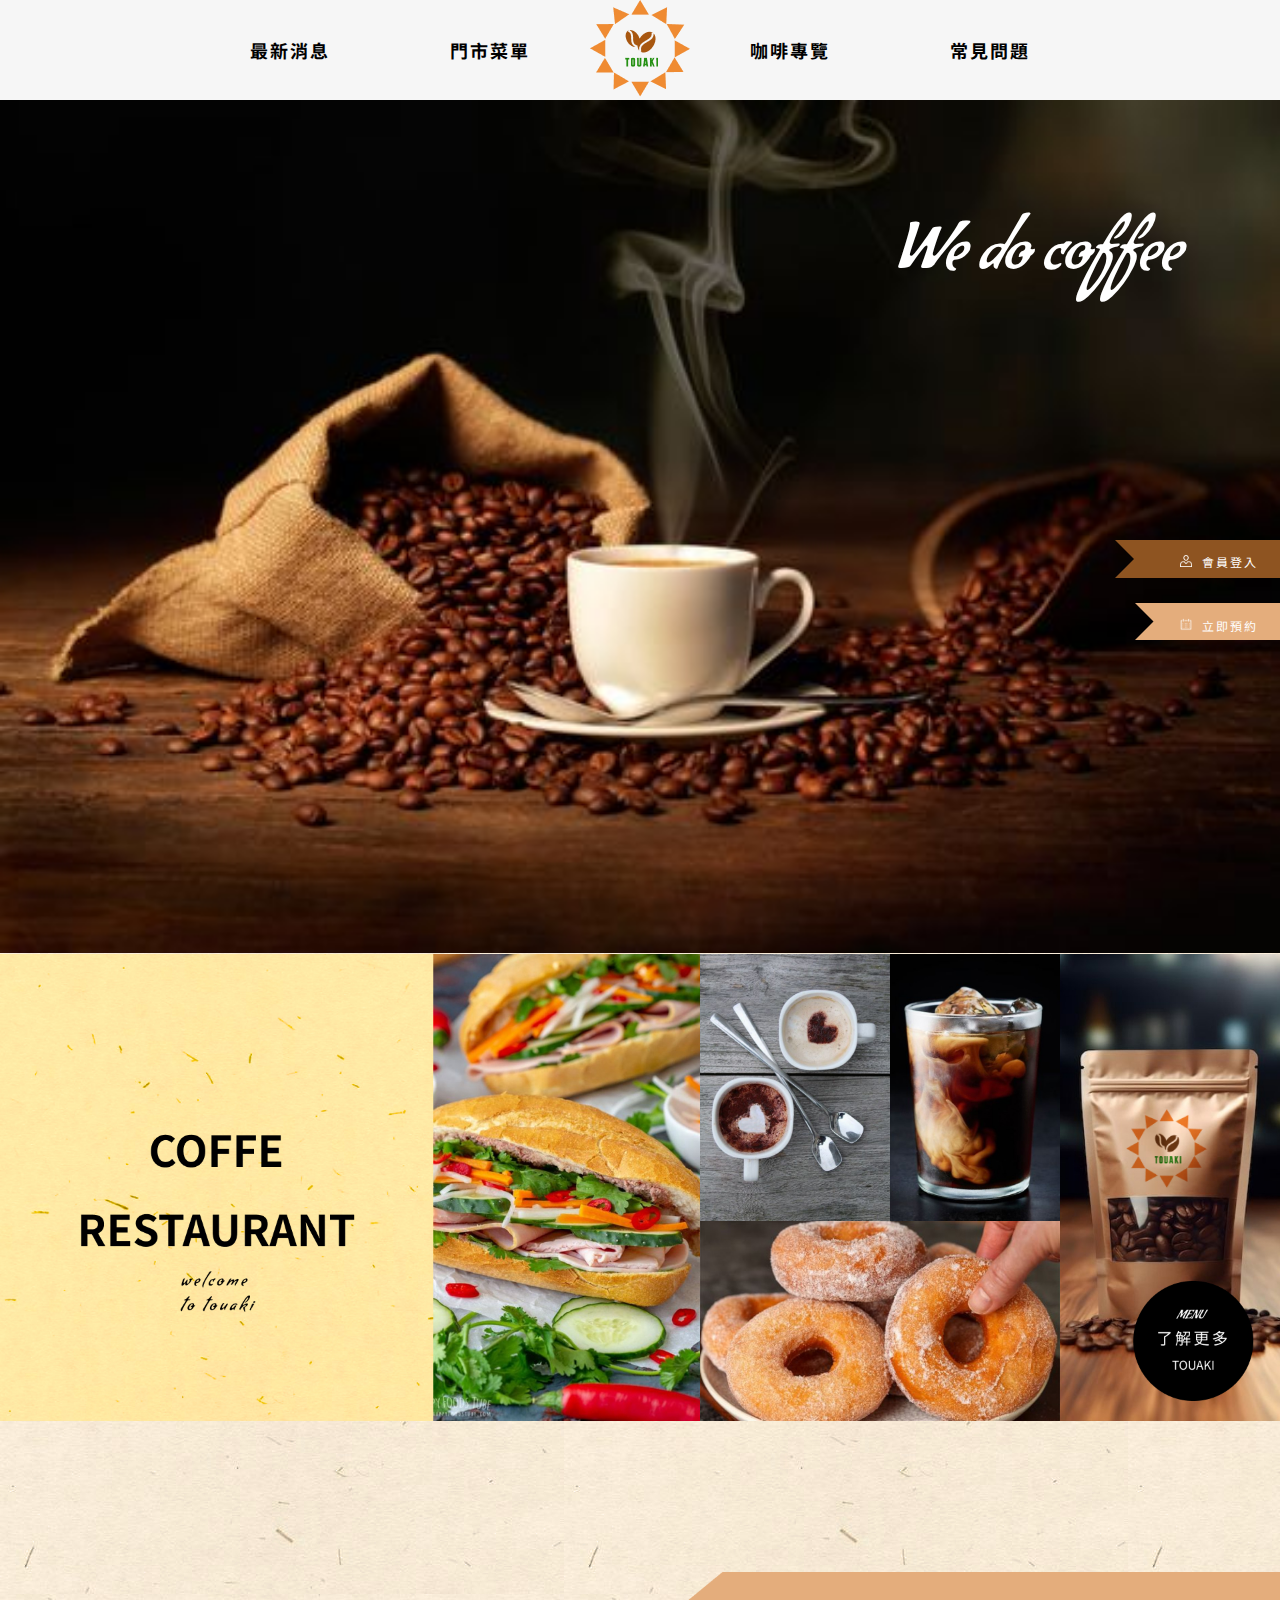
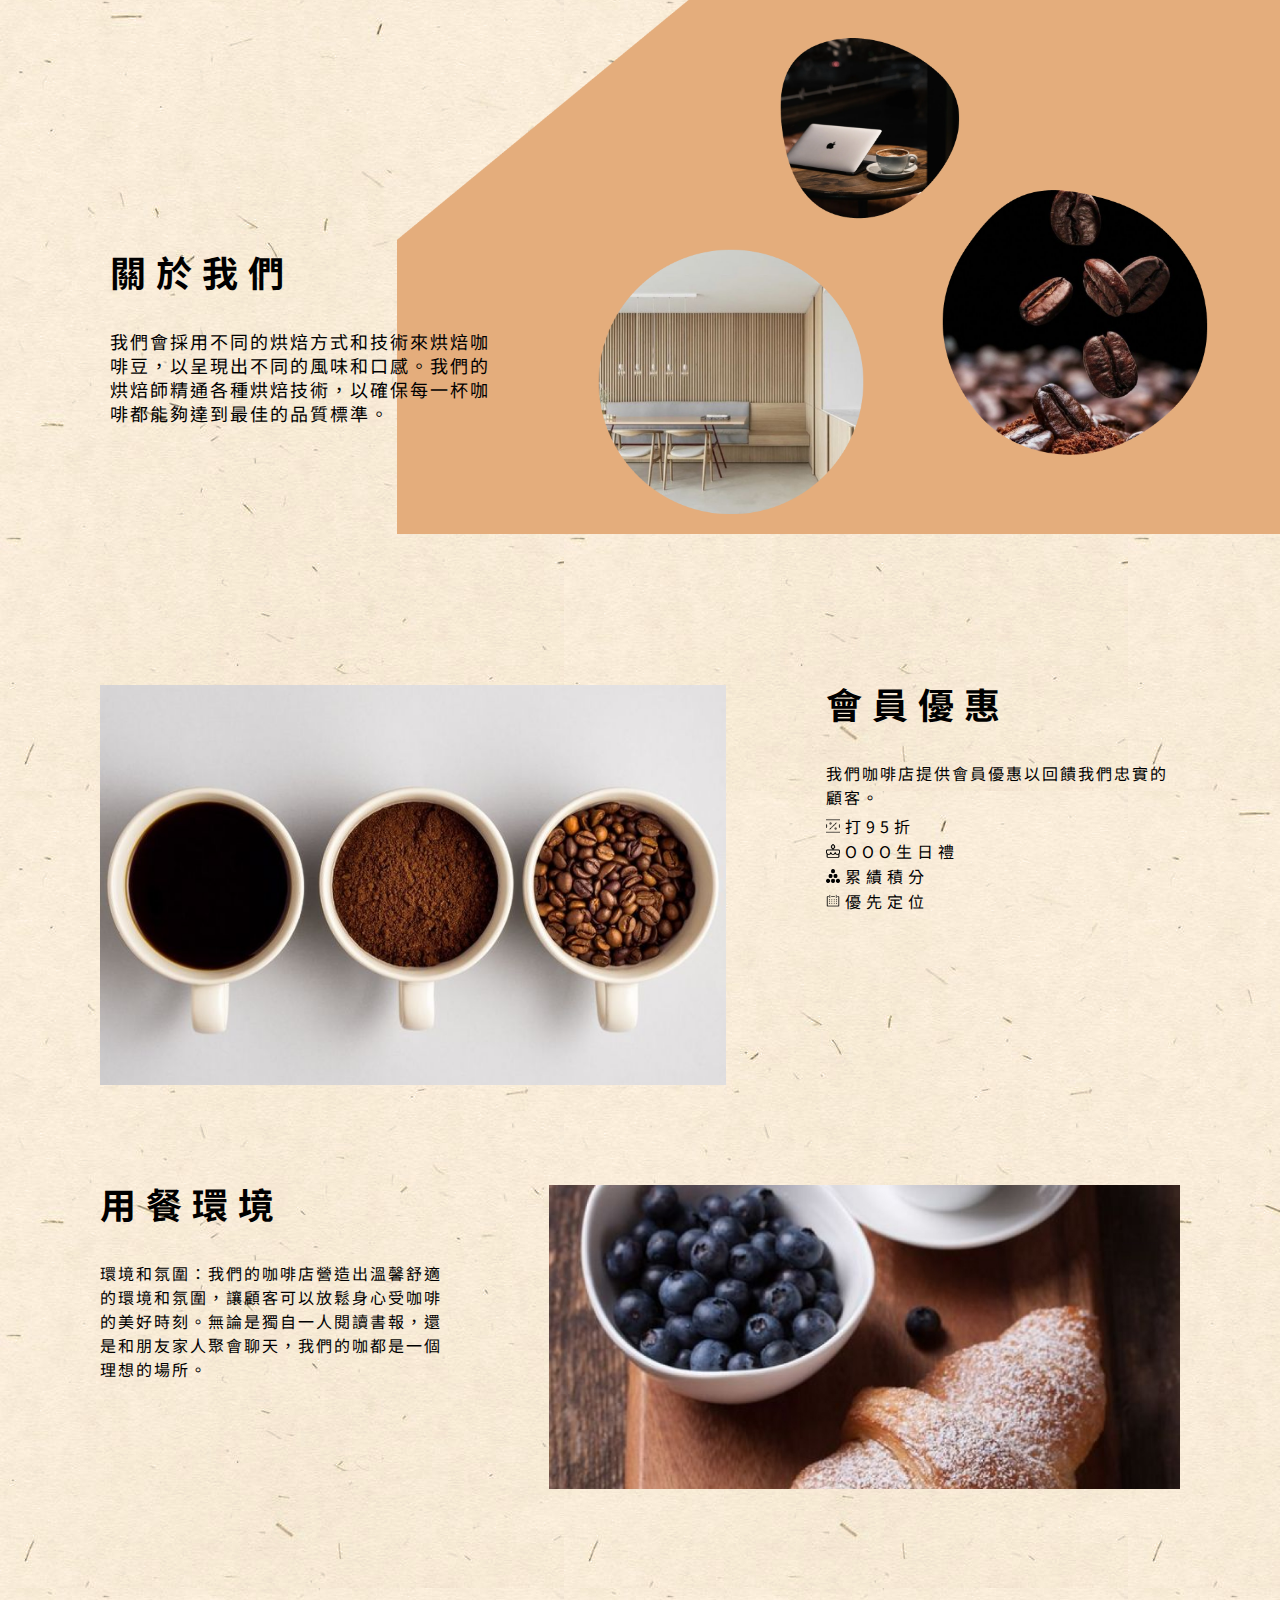
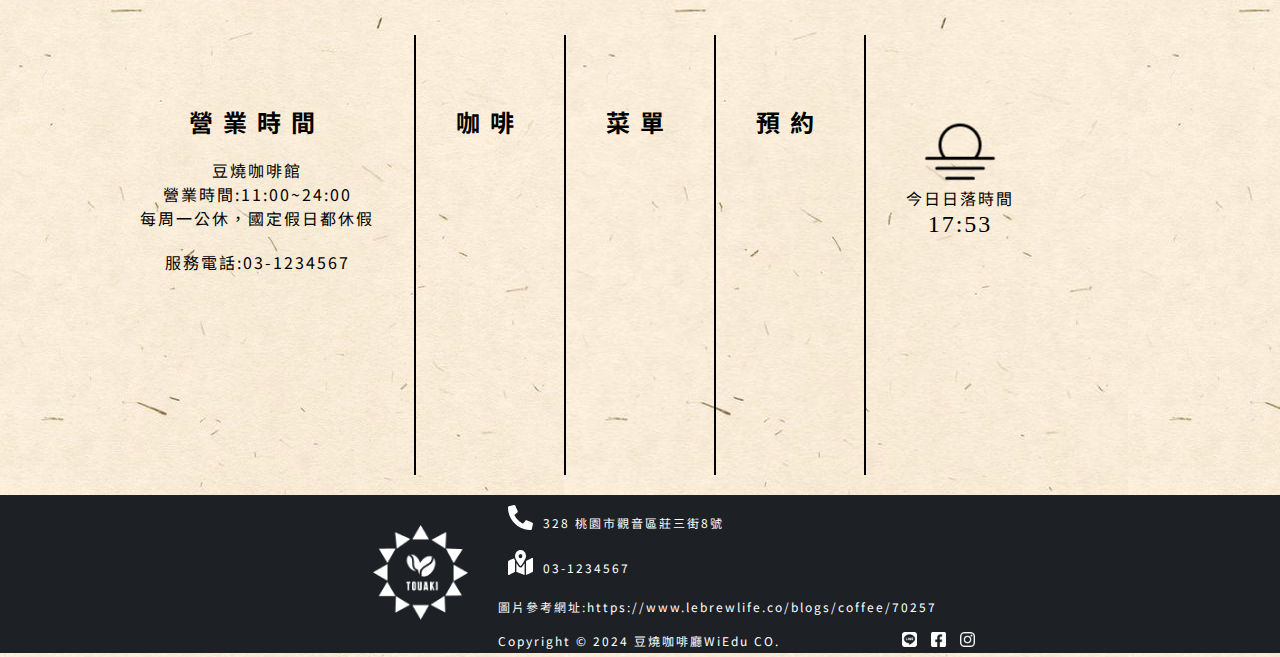
==== commit c74157cd: "32" ====
--- a/project/index.html
+++ b/project/index.html
@@ -26,7 +26,7 @@
             </nav>
             <div class="front-img">
                 <img src="photo/db.jpg" alt="首頁圖">
-                <span class="text">We do coffe</span>
+                <span class="text">We do coffee</span>
             </div>
             <div class="ribbon">
                 <div class="content">
@@ -43,9 +43,7 @@
         </div>
         <div class="contents">
             <div class="menu-a">
-                <a href="#" >
                     <img src="photo/Group 217.jpg" alt="菜單">
-                </a>
             </div>
             <div class="about">
             <div class="about-text">
--- a/project/project.css
+++ b/project/project.css
@@ -31,7 +31,7 @@
 }
 nav {
     background-color: #f6f6f6;
-    height: 100px;
+    height: 70px;
     padding: 15px;
     display: flex;
     align-items: center;
@@ -57,8 +57,7 @@
     
 }
 .menu-a {
-    margin: 100px 0px;
-    /* background-color: #fa0; */
+    margin-bottom: 150px;
 }
 .menu-a a {
     display: inline-block; /* 让a元素成为區塊元素 */
